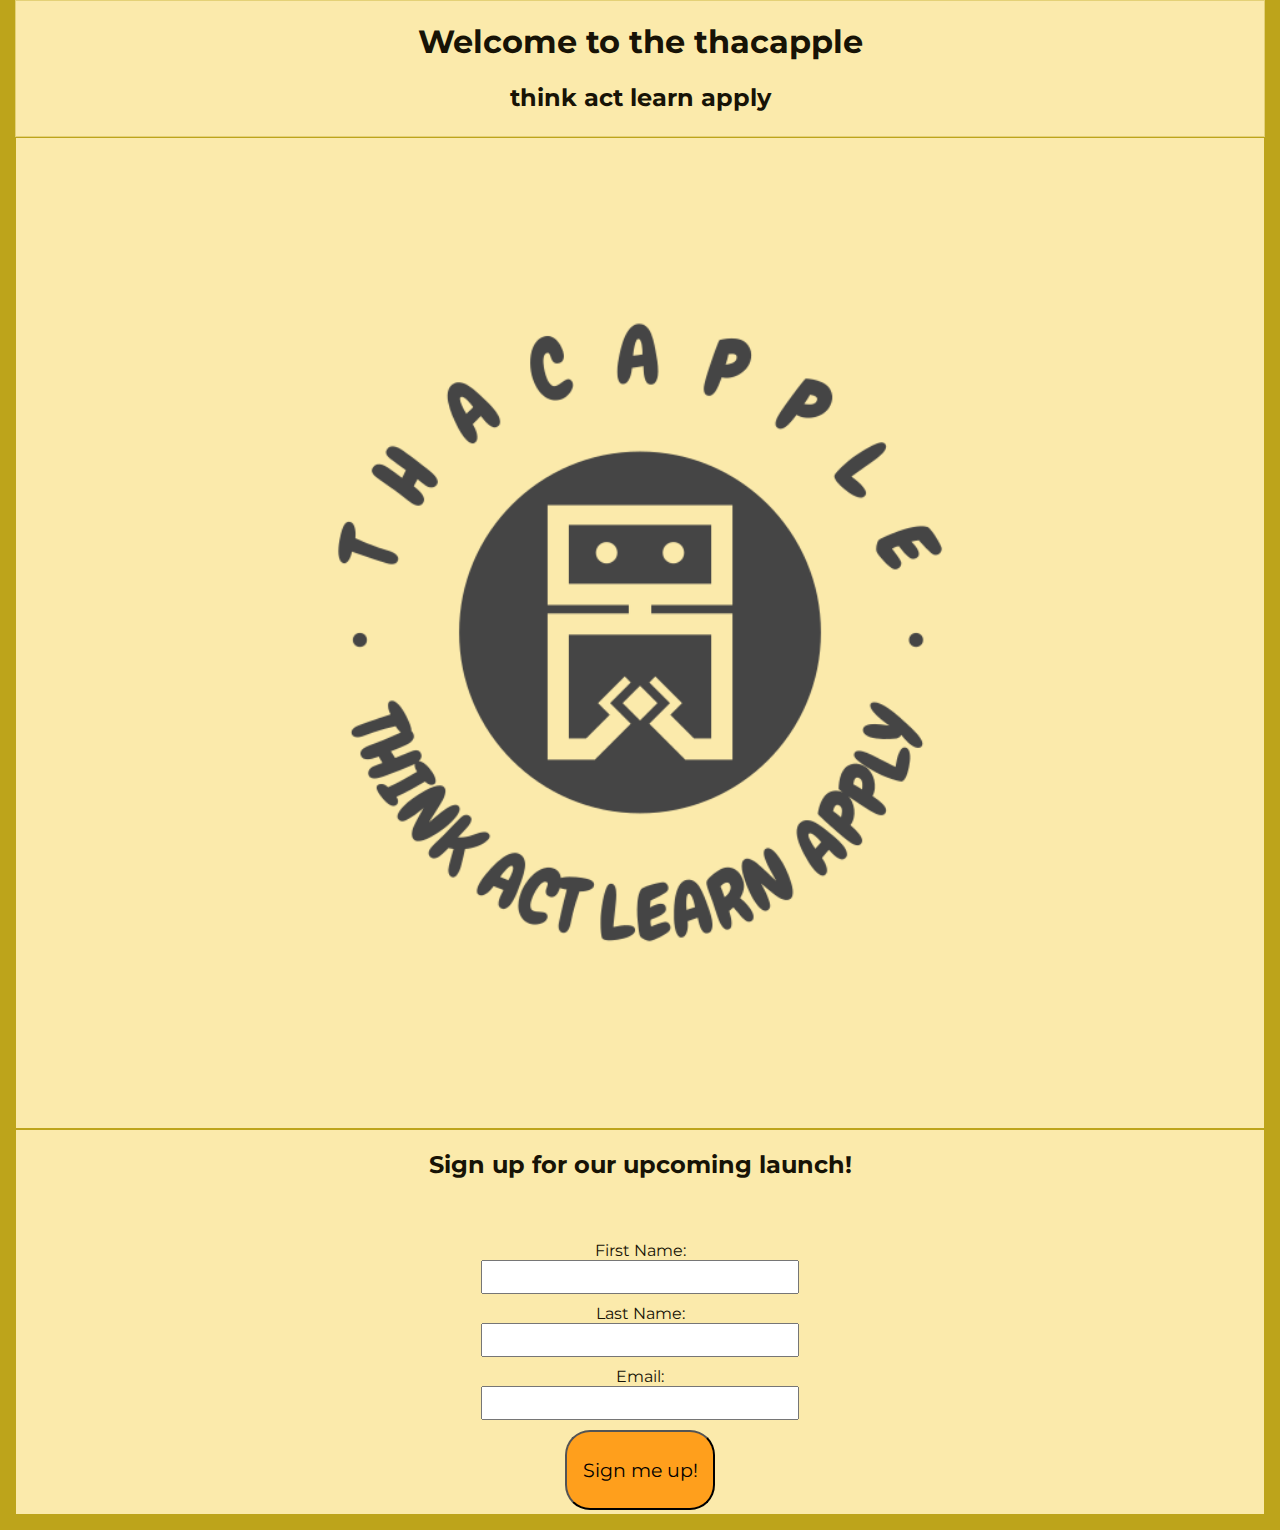
==== index.html @ b51b8030 "Rename Landing.html to index.html" ====
<!DOCTYPE html>
<html>
  <head>
    <meta charset="utf-8">
    <title>Landing Page</title>
    <link rel="stylesheet" href="landing.css">
    <link href="https://fonts.googleapis.com/css?family=Montserrat" rel="stylesheet">
  </head>

  <body>

    <div class="section-header">
      <h1>Welcome to the thacapple</h1>
      <h2>think act learn apply</h2>
      
    </div>

    <div class="section-1">
      <h1></h1>
      
    </div>
    
    <div class="section-2">
      <h2>Sign up for our upcoming launch!</h2>
      <form class="emailform" action="thankyou.html" method="get">

        <label for="first">First Name:</label><br>
        <input class="userinput" type="text" name="first" value=""><br>

        <label for="last">Last Name:</label><br>
        <input class="userinput" type="text" name="last" value=""><br>

        <label for="email">Email:</label><br>
        <input class="userinput" type="email" name="email" value=""><br>

        <input type="submit" id="sub" name="" value="Sign me up!">


      </form>
    </div>
  </body>
</html>
---- landing.css ----
/* Set the background image for the first div */
.section-header {
  background-image: none;
  background-color: #fbeaab;
  border: 1px solid #bda51b5c;
  height: 15vh;
}



.section-1 {
  background-image: url('./thacapple-logo.png');
  background-size: cover; /* Scale the image to cover the entire div */
  background-position: center; /* Position the image in the center of the div */
  background-color: #dedede;
  border: 1px solid #bda41b;
  height: 110vh;
}

/* Remove the background image from the second div */
.section-2 {
  background-image: none;
  background-color: #fbeaab;
  border: 1px solid #bda41b;
}

body {
  font-family: 'Montserrat';
  color: #171306;
  text-align: center;
  background-color: #dedede;
  border: 15px solid #bda41b;
  border-top: 0px;
  /*border-bottom: 0px;*/
  margin: 0px;
}

p {
  color: #000000;
  padding-top: 5%;
  padding-left: 20%;
  padding-right: 20%;
}

.userinput {
  font-size: 1.5em;
  margin-bottom: 10px;
}

h2 {
  margin-bottom: 5%;
}


#sub {
  border-radius: 25px;
  background: #FF9F1C;
  height: 80px;
  width: 150px;
  font-family: "Montserrat";
  font-size: 1.2em;
  margin-bottom: 4px;
}
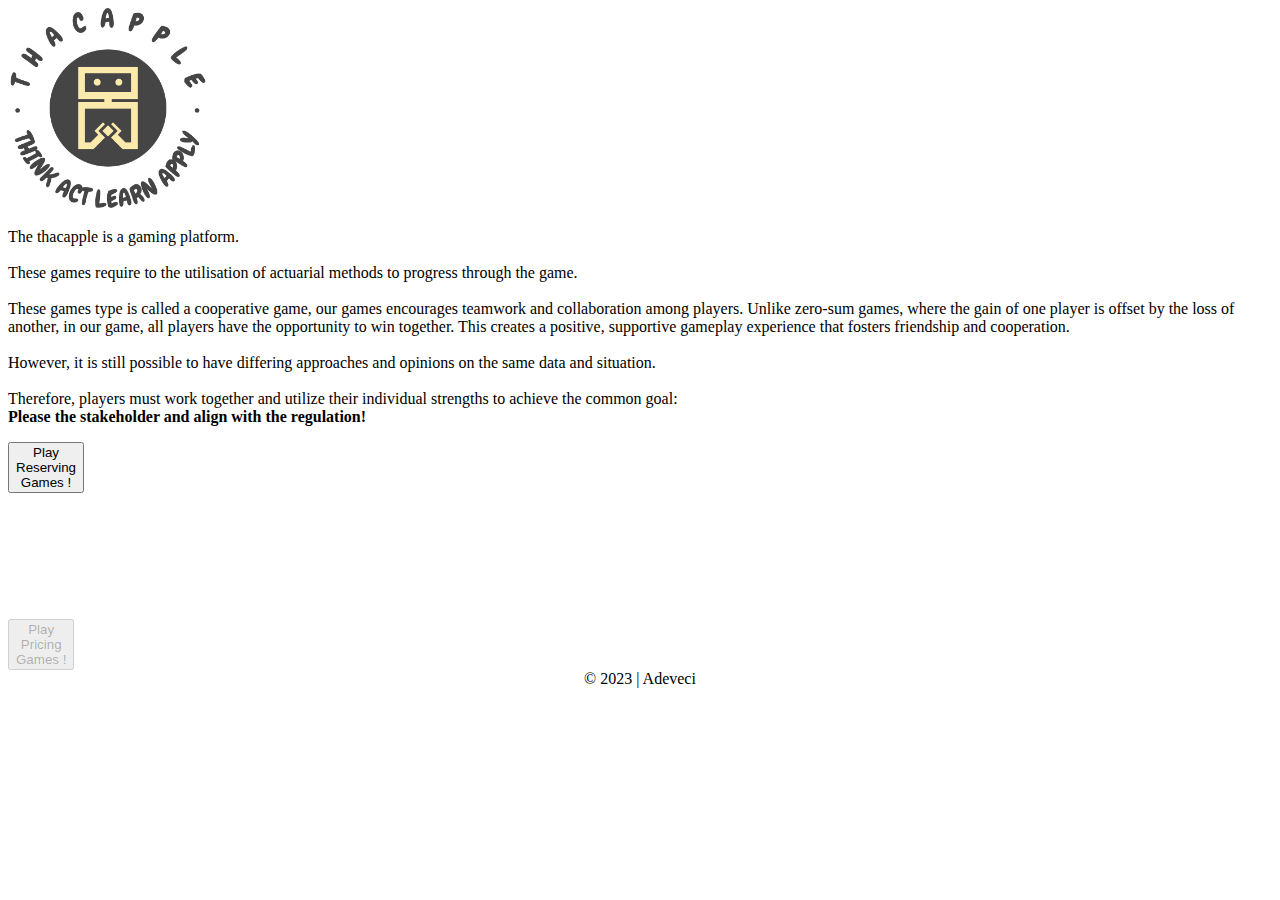
==== commit 3e6f4292: "Rename Thacapple_main.html to index.html" ====
--- a/index.html
+++ b/index.html
@@ -2,41 +2,74 @@
 <html>
   <head>
     <meta charset="utf-8">
-    <title>Landing Page</title>
-    <link rel="stylesheet" href="landing.css">
-    <link href="https://fonts.googleapis.com/css?family=Montserrat" rel="stylesheet">
+    <title>Bootstrap Project Solution</title>
+    <!-- Latest compiled and minified CSS -->
+    <link rel="stylesheet" href="https://stackpath.bootstrapcdn.com/bootstrap/4.1.3/css/bootstrap.min.css"
+    integrity="sha384-MCw98/SFnGE8fJT3GXwEOngsV7Zt27NXFoaoApmYm81iuXoPkFOJwJ8ERdknLPMO" crossorigin="anonymous">
+    <style>
+      img {
+        max-width: 100%;
+        max-height: 100%;
+        object-fit: cover;
+      }
+      .display-4 {
+        font-size: 3.5rem;
+      }
+      @media (max-width: 992px) {
+        .display-
+        p {
+          text-align: justify;
+          }
+      footer {
+         display: flex;
+        align-items: center;
+        justify-content: center;
+        text-align: center;
+              }
+    </style>
   </head>
-
   <body>
 
-    <div class="section-header">
-      <h1>Welcome to the thacapple</h1>
-      <h2>think act learn apply</h2>
-      
+   
+<main>
+  <div class="container-md">
+    <div class="position-relative overflow-hidden p-3 p-md-5 m-md-3 text-center bg-light">
+    <div class="col-md-5 p-lg-25 mx-auto my-25">
+      <img src="logo-no-background.png" alt="An image" width="200" height="200" style="object-fit: cover;">
     </div>
+    <div class="product-device shadow-sm d-none d-md-block"></div>
+    <div class="product-device product-device-2 shadow-sm d-none d-md-block"></div>
+  </div>
+  <div class="container-md">
+  <div class="p-5 mb-4 bg-light rounded-3">
+      <div class="py-4">
+        <div class="d-flex justify-content-center">
+          <p class="col-md-8 fs-4 text-align-justify">The thacapple is a gaming platform.<br></br>
+          These games require to the utilisation of actuarial methods to progress through the game. <br></br>
+          These games type is called a cooperative game, our games encourages teamwork and collaboration among players. 
+          Unlike zero-sum games, where the gain of one player is offset by the loss of another, in our game, all players have the opportunity to win together. 
+          This creates a positive, supportive gameplay experience that fosters friendship and cooperation. <br></br>
+          However, it is still possible to have differing approaches and opinions on the same data and situation.  <br></br>
+          Therefore, players must work together and utilize their individual strengths to achieve the common goal: <br><strong>Please the stakeholder and align with the regulation!</strong></br></p>
+          <div class="d-grid gap-2 "> 
+            <button class="btn btn-dark" type="button">Play <br> Reserving </br> Games !</button><br></br><br></br><br></br><br></br>
+            <button class="btn btn-dark" disabled type="button"> Play <br> Pricing </br> Games !</button>
+            </div>
+          </div>
+          </div>
+      </div>
+    </div>            
+    <footer class="pt-3 mt-4 text-muted border-center" style="display: flex; align-items: center; justify-content: center; text-align: center;">
+         &copy; 2023 | Adeveci
+      </footer>
+  </div>
+</main>
 
-    <div class="section-1">
-      <h1></h1>
-      
-    </div>
-    
-    <div class="section-2">
-      <h2>Sign up for our upcoming launch!</h2>
-      <form class="emailform" action="thankyou.html" method="get">
+   
+  <!-- Need to have JQuery and Javascript for DropDown Actions to work -->
+  <script src="https://code.jquery.com/jquery-3.3.1.slim.min.js" integrity="sha384-q8i/X+965DzO0rT7abK41JStQIAqVgRVzpbzo5smXKp4YfRvH+8abtTE1Pi6jizo" crossorigin="anonymous"></script>
+  <!-- Latest compiled and minified JavaScript -->
+  <script src="https://stackpath.bootstrapcdn.com/bootstrap/4.1.3/js/bootstrap.min.js" integrity="sha384-ChfqqxuZUCnJSK3+MXmPNIyE6ZbWh2IMqE241rYiqJxyMiZ6OW/JmZQ5stwEULTy" crossorigin="anonymous"></script>
 
-        <label for="first">First Name:</label><br>
-        <input class="userinput" type="text" name="first" value=""><br>
-
-        <label for="last">Last Name:</label><br>
-        <input class="userinput" type="text" name="last" value=""><br>
-
-        <label for="email">Email:</label><br>
-        <input class="userinput" type="email" name="email" value=""><br>
-
-        <input type="submit" id="sub" name="" value="Sign me up!">
-
-
-      </form>
-    </div>
   </body>
 </html>
